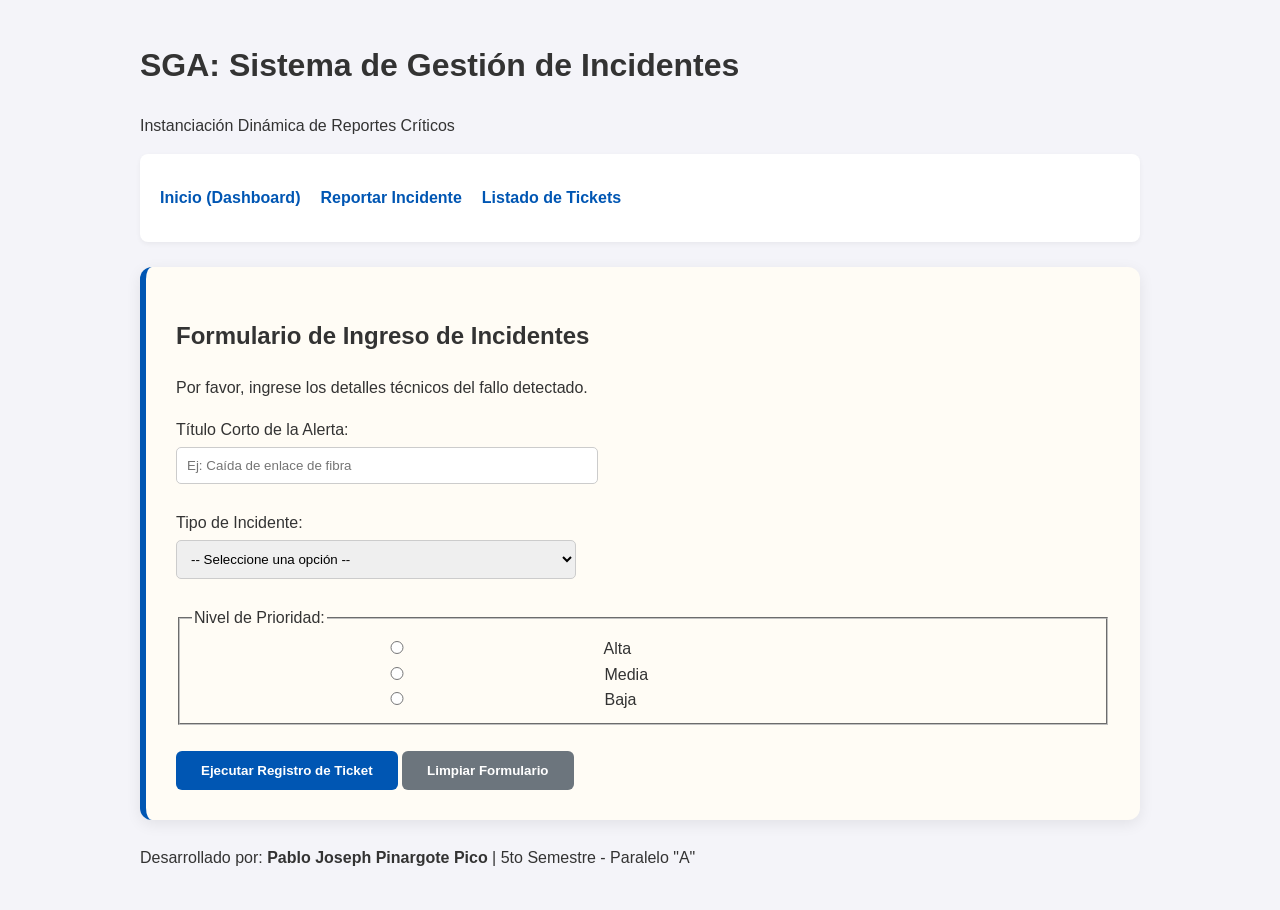
==== Proyecto/reportar.html @ cf8d9aa7 "Completando Design System - Actividad 5" ====
<!DOCTYPE html>
<html lang="es">
<head>
    <meta charset="UTF-8">
    <meta name="viewport" content="width=device-width, initial-scale=1.0">
    <title>SGA - Registrar Nuevo Incidente</title>
    <link rel="stylesheet" href="estilos.css">
</head>
<body>
    <div class="container"> 
        <header>
            <h1>SGA: Sistema de Gestión de Incidentes</h1>
            <p>Instanciación Dinámica de Reportes Críticos</p>
        </header>

        <nav>
            <ul>
                <li><a href="index.html">Inicio (Dashboard)</a></li>
                <li><a href="reportar.html">Reportar Incidente</a></li>
                <li><a href="tickets.html">Listado de Tickets</a></li>
            </ul>
        </nav>

        <main>
            <section class="card">
                <h2>Formulario de Ingreso de Incidentes</h2>
                <p>Por favor, ingrese los detalles técnicos del fallo detectado.</p>

                <form action="#" method="POST">
                    <div>
                        <label for="titulo">Título Corto de la Alerta:</label><br>
                        <input type="text" id="titulo" name="titulo" required placeholder="Ej: Caída de enlace de fibra">
                    </div>
                    <br>
                    <div>
                        <label for="categoria">Tipo de Incidente:</label><br>
                        <select id="categoria" name="categoria" required>
                            <option value="">-- Seleccione una opción --</option>
                            <option value="IncidenteRed">Red</option>
                            <option value="IncidenteHardware">Hardware</option>
                            <option value="IncidenteSoftware">Software</option>
                        </select>
                    </div>
                    <br>
                    <fieldset>
                        <legend>Nivel de Prioridad:</legend>
                        <input type="radio" id="prioridad-alta" name="prioridad" value="Alta" required>
                        <label for="prioridad-alta">Alta</label><br>
                        <input type="radio" id="prioridad-media" name="prioridad" value="Media">
                        <label for="prioridad-media">Media</label><br>
                        <input type="radio" id="prioridad-baja" name="prioridad" value="Baja">
                        <label for="prioridad-baja">Baja</label>
                    </fieldset>
                    <br>
                    <div>
                        <button type="submit" class="btn btn-primary">Ejecutar Registro de Ticket</button>
                        <button type="reset" class="btn" style="background-color: var(--secondary);">Limpiar Formulario</button>
                    </div>
                </form>
            </section>
        </main>

        <footer>
            <p>Desarrollado por: <strong>Pablo Joseph Pinargote Pico</strong> | 5to Semestre - Paralelo "A"</p>
        </footer>

    </div> 
</body>
</html>
---- Proyecto/estilos.css ----
/* ---  Variables de Diseño (UI Kit) --- */
:root {
    --primary: #0056b3;     
    --secondary: #6c757d;   
    --danger: #dc3545;      
    --card-bg: #fffcf5;     
    --bg-body: #f4f4f9;     
    --text: #333;           
}

/* --- 2. Base del Sitio --- */
body {
    font-family: 'Segoe UI', Roboto, Helvetica, Arial, sans-serif;
    line-height: 1.6;
    margin: 0;
    padding: 0;
    background-color: var(--bg-body);
    color: var(--text);
}

.container { 
    width: 95%; 
    margin: 40px auto; 
    max-width: 1000px;
}

/* --- 3. Componentes de Tarjeta (Cards) --- */
.card {
    background-color: var(--card-bg);
    padding: 30px;
    margin-bottom: 25px;
    border-radius: 12px;
    box-shadow: 0 4px 15px rgba(0, 0, 0, 0.08);
    border-left: 6px solid var(--primary); /* Toque de diseño en el borde */
}

/* --- 4. Navegacion --- */
nav {
    background: white;
    padding: 15px 20px;
    border-radius: 8px;
    margin-bottom: 25px;
    box-shadow: 0 2px 5px rgba(0,0,0,0.05);
}

nav ul {
    display: flex;
    list-style: none;
    padding: 0;
    gap: 20px;
}

nav a {
    color: var(--primary);
    text-decoration: none;
    font-weight: 600;
    transition: color 0.3s;
}

nav a:hover {
    color: var(--danger);
}

/* --- 5. Botones y Formularios --- */
.btn {
    padding: 12px 25px;
    border: none;
    border-radius: 6px;
    cursor: pointer;
    font-weight: bold;
    color: white;
    transition: transform 0.2s, background 0.3s;
}

.btn-primary { background-color: var(--primary); }
.btn:hover { transform: translateY(-2px); opacity: 0.9; }

input, select {
    padding: 10px;
    width: 100%;
    max-width: 400px;
    border: 1px solid #ccc;
    border-radius: 5px;
    margin-top: 5px;
}

/* --- 6. Tabla --- */
.table-container {
    overflow-x: auto;
}

table {
    width: 100%;
    border-collapse: collapse;
    margin-top: 10px;
}

table th, table td {
    padding: 15px;
    border-bottom: 1px solid #ddd;
    text-align: left;
}

table th {
    background-color: #eee;
}

/* --- 7. Responsividad --- */
@media (max-width: 768px) {
    .container { width: 90%; margin: 20px auto; }

   

}
.logo-index {
    display: block;
    margin: 0 auto 20px auto;
    width: 200px !important;    /* Tamaño controlado: 200px de ancho */
    height: auto !important;
    max-width: 100% !important; 
}
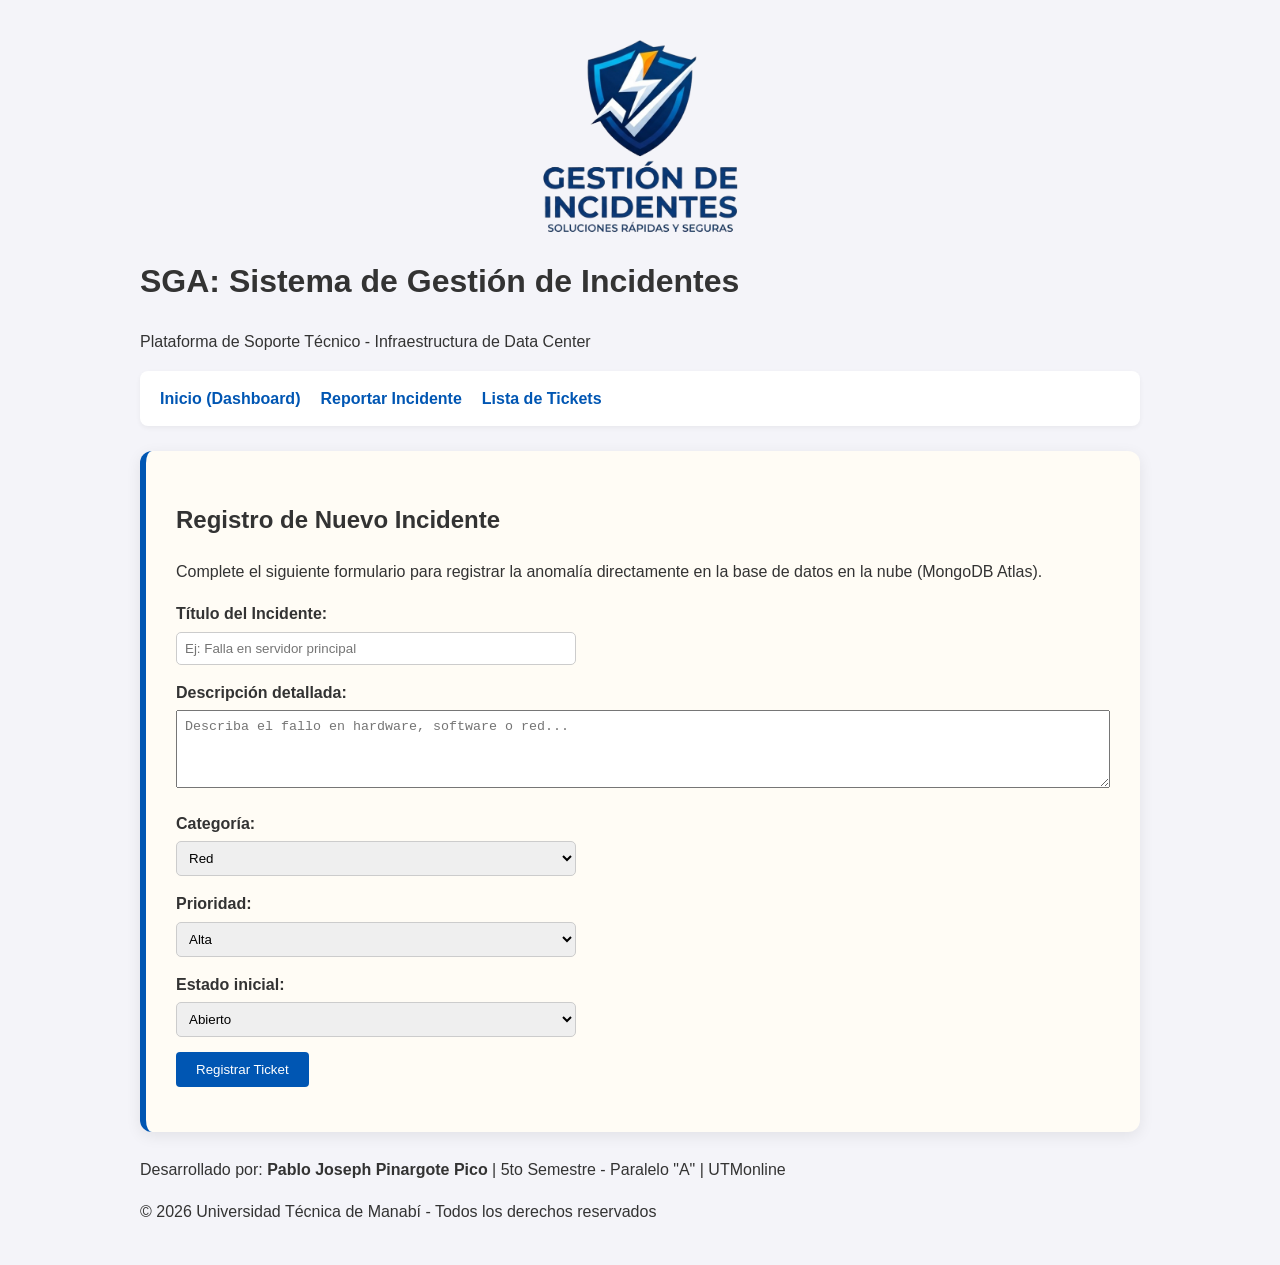
==== commit b2905de3: "Implementacion del backend y codigo del servidor" ====
--- a/Proyecto/reportar.html
+++ b/Proyecto/reportar.html
@@ -3,67 +3,122 @@
 <head>
     <meta charset="UTF-8">
     <meta name="viewport" content="width=device-width, initial-scale=1.0">
-    <title>SGA - Registrar Nuevo Incidente</title>
+    <title>SGA - Reportar Incidente</title>
     <link rel="stylesheet" href="estilos.css">
 </head>
 <body>
-    <div class="container"> 
+    <div class="container">
+
         <header>
+            <img src="logo.png.png" alt="Logo corporativo del Sistema de Gestión de Incidentes SGA" class="logo-index">
             <h1>SGA: Sistema de Gestión de Incidentes</h1>
-            <p>Instanciación Dinámica de Reportes Críticos</p>
+            <p>Plataforma de Soporte Técnico - Infraestructura de Data Center</p>
         </header>
 
-        <nav>
+        <nav aria-label="Menú Principal">
             <ul>
                 <li><a href="index.html">Inicio (Dashboard)</a></li>
-                <li><a href="reportar.html">Reportar Incidente</a></li>
-                <li><a href="tickets.html">Listado de Tickets</a></li>
+                <li><a href="reportar.html" class="active">Reportar Incidente</a></li>
+                <li><a href="tickets.html">Lista de Tickets</a></li>
             </ul>
         </nav>
 
         <main>
             <section class="card">
-                <h2>Formulario de Ingreso de Incidentes</h2>
-                <p>Por favor, ingrese los detalles técnicos del fallo detectado.</p>
+                <h2>Registro de Nuevo Incidente</h2>
+                <p>Complete el siguiente formulario para registrar la anomalía directamente en la base de datos en la nube (MongoDB Atlas).</p>
+                
+                <form id="ticketForm">
+                    <div class="form-group" style="margin-bottom: 15px;">
+                        <label for="titulo"><strong>Título del Incidente:</strong></label><br>
+                        <input type="text" id="titulo" name="titulo" required style="width: 100%; padding: 8px; margin-top: 5px;" placeholder="Ej: Falla en servidor principal">
+                    </div>
 
-                <form action="#" method="POST">
-                    <div>
-                        <label for="titulo">Título Corto de la Alerta:</label><br>
-                        <input type="text" id="titulo" name="titulo" required placeholder="Ej: Caída de enlace de fibra">
+                    <div class="form-group" style="margin-bottom: 15px;">
+                        <label for="descripcion"><strong>Descripción detallada:</strong></label><br>
+                        <textarea id="descripcion" name="descripcion" rows="4" required style="width: 100%; padding: 8px; margin-top: 5px;" placeholder="Describa el fallo en hardware, software o red..."></textarea>
                     </div>
-                    <br>
-                    <div>
-                        <label for="categoria">Tipo de Incidente:</label><br>
-                        <select id="categoria" name="categoria" required>
-                            <option value="">-- Seleccione una opción --</option>
-                            <option value="IncidenteRed">Red</option>
-                            <option value="IncidenteHardware">Hardware</option>
-                            <option value="IncidenteSoftware">Software</option>
+
+                    <div class="form-group" style="margin-bottom: 15px;">
+                        <label for="categoria"><strong>Categoría:</strong></label><br>
+                        <select id="categoria" name="categoria" required style="width: 100%; padding: 8px; margin-top: 5px;">
+                            <option value="Red">Red</option>
+                            <option value="Hardware">Hardware</option>
+                            <option value="Software">Software</option>
                         </select>
                     </div>
-                    <br>
-                    <fieldset>
-                        <legend>Nivel de Prioridad:</legend>
-                        <input type="radio" id="prioridad-alta" name="prioridad" value="Alta" required>
-                        <label for="prioridad-alta">Alta</label><br>
-                        <input type="radio" id="prioridad-media" name="prioridad" value="Media">
-                        <label for="prioridad-media">Media</label><br>
-                        <input type="radio" id="prioridad-baja" name="prioridad" value="Baja">
-                        <label for="prioridad-baja">Baja</label>
-                    </fieldset>
-                    <br>
-                    <div>
-                        <button type="submit" class="btn btn-primary">Ejecutar Registro de Ticket</button>
-                        <button type="reset" class="btn" style="background-color: var(--secondary);">Limpiar Formulario</button>
+
+                    <div class="form-group" style="margin-bottom: 15px;">
+                        <label for="prioridad"><strong>Prioridad:</strong></label><br>
+                        <select id="prioridad" name="prioridad" required style="width: 100%; padding: 8px; margin-top: 5px;">
+                            <option value="Alta">Alta</option>
+                            <option value="Media">Media</option>
+                            <option value="Baja">Baja</option>
+                        </select>
                     </div>
+
+                    <div class="form-group" style="margin-bottom: 15px;">
+                        <label for="estado"><strong>Estado inicial:</strong></label><br>
+                        <select id="estado" name="estado" style="width: 100%; padding: 8px; margin-top: 5px;">
+                            <option value="Abierto">Abierto</option>
+                            <option value="En Proceso">En Proceso</option>
+                            <option value="Cerrado">Cerrado</option>
+                        </select>
+                    </div>
+
+                    <button type="submit" style="padding: 10px 20px; background-color: #0056b3; color: white; border: none; cursor: pointer; border-radius: 4px;">Registrar Ticket</button>
                 </form>
+
+                <div id="mensajeRespuesta" style="margin-top: 15px; font-weight: bold;"></div>
             </section>
         </main>
 
         <footer>
-            <p>Desarrollado por: <strong>Pablo Joseph Pinargote Pico</strong> | 5to Semestre - Paralelo "A"</p>
+            <p>Desarrollado por: <strong>Pablo Joseph Pinargote Pico</strong> | 5to Semestre - Paralelo "A" | UTMonline</p>
+            <p>&copy; 2026 Universidad Técnica de Manabí - Todos los derechos reservados</p>
         </footer>
 
-    </div> 
+    </div>
+
+    <script>
+        const API_URL = 'http://localhost:8081/tickets';
+
+        document.getElementById('ticketForm').addEventListener('submit', async function(event) {
+            event.preventDefault();
+
+            const ticketData = {
+                titulo: document.getElementById('titulo').value,
+                descripcion: document.getElementById('descripcion').value,
+                categoria: document.getElementById('categoria').value,
+                prioridad: document.getElementById('prioridad').value,
+                estado: document.getElementById('estado').value
+            };
+
+            const mensajeDiv = document.getElementById('mensajeRespuesta');
+            mensajeDiv.style.color = "black";
+            mensajeDiv.textContent = "Enviando datos al servidor...";
+
+            try {
+                const response = await fetch(API_URL, {
+                    method: 'POST',
+                    headers: { 'Content-Type': 'application/json' },
+                    body: JSON.stringify(ticketData)
+                });
+
+                if (response.ok) {
+                    mensajeDiv.style.color = "green";
+                    mensajeDiv.textContent = "¡Incidente registrado exitosamente en MongoDB Atlas!";
+                    document.getElementById('ticketForm').reset();
+                } else {
+                    mensajeDiv.style.color = "red";
+                    mensajeDiv.textContent = "Error al registrar el ticket en el servidor.";
+                }
+            } catch (error) {
+                console.error('Error:', error);
+                mensajeDiv.style.color = "red";
+                mensajeDiv.textContent = "No se pudo conectar con el backend (puerto 8081).";
+            }
+        });
+    </script>
 </body>
 </html>
--- a/Proyecto/estilos.css
+++ b/Proyecto/estilos.css
@@ -1,14 +1,18 @@
-/* ---  Variables de Diseño (UI Kit) --- */
+/* --- 1. Variables de Diseño (UI Kit) --- */
 :root {
-    --primary: #0056b3;     
-    --secondary: #6c757d;   
-    --danger: #dc3545;      
-    --card-bg: #fffcf5;     
-    --bg-body: #f4f4f9;     
-    --text: #333;           
+    --primary: #0056b3;
+    --secondary: #6c757d;
+    --danger: #dc3545;
+    --card-bg: #fffcf5;
+    --bg-body: #f4f4f9;
+    --text: #333;
 }
 
 /* --- 2. Base del Sitio --- */
+* {
+    box-sizing: border-box; /* Vital para que el padding no rompa el diseño */
+}
+
 body {
     font-family: 'Segoe UI', Roboto, Helvetica, Arial, sans-serif;
     line-height: 1.6;
@@ -18,9 +22,9 @@
     color: var(--text);
 }
 
-.container { 
-    width: 95%; 
-    margin: 40px auto; 
+.container {
+    width: 95%;
+    margin: 40px auto;
     max-width: 1000px;
 }
 
@@ -31,10 +35,10 @@
     margin-bottom: 25px;
     border-radius: 12px;
     box-shadow: 0 4px 15px rgba(0, 0, 0, 0.08);
-    border-left: 6px solid var(--primary); /* Toque de diseño en el borde */
+    border-left: 6px solid var(--primary);
 }
 
-/* --- 4. Navegacion --- */
+/* --- 4. Navegación --- */
 nav {
     background: white;
     padding: 15px 20px;
@@ -47,6 +51,7 @@
     display: flex;
     list-style: none;
     padding: 0;
+    margin: 0;
     gap: 20px;
 }
 
@@ -86,6 +91,7 @@
 
 /* --- 6. Tabla --- */
 .table-container {
+    width: 100%;
     overflow-x: auto;
 }
 
@@ -93,6 +99,7 @@
     width: 100%;
     border-collapse: collapse;
     margin-top: 10px;
+    min-width: 500px; /* Asegura que la tabla no se aplaste demasiado */
 }
 
 table th, table td {
@@ -107,16 +114,27 @@
 
 /* --- 7. Responsividad --- */
 @media (max-width: 768px) {
-    .container { width: 90%; margin: 20px auto; }
+    .container { 
+        width: 90%; 
+        margin: 20px auto; 
+    }
 
-   
+    nav ul {
+        flex-direction: column;
+        align-items: center;
+        gap: 10px;
+    }
 
+    input, select {
+        max-width: 100%;
+    }
 }
+
 .logo-index {
     display: block;
     margin: 0 auto 20px auto;
-    width: 200px !important;    /* Tamaño controlado: 200px de ancho */
+    width: 200px !important;
     height: auto !important;
-    max-width: 100% !important; 
+    max-width: 100% !important;
 }
 
